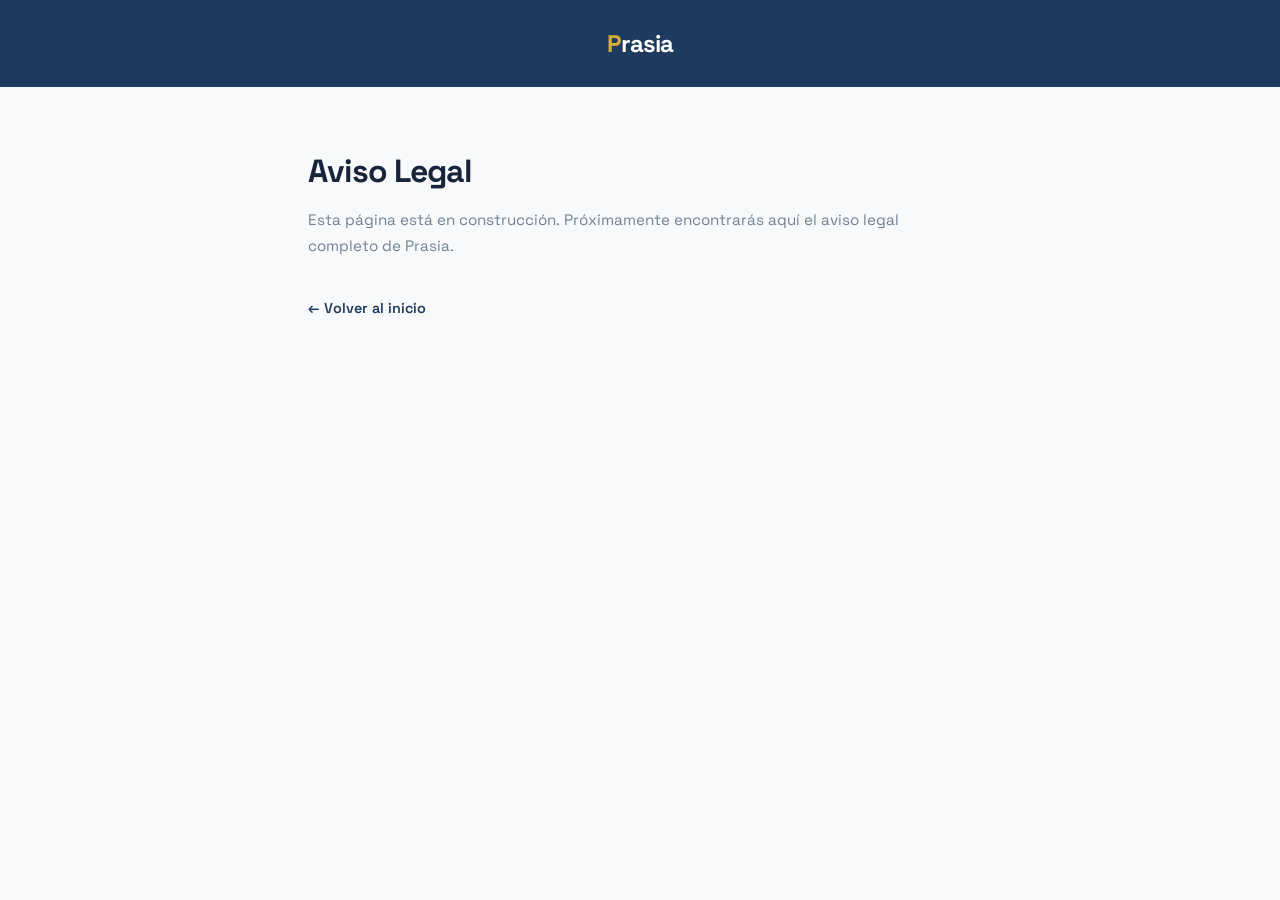
==== legal.html @ a9378dc5 "Initial release of Prasia website v3 Anthropic-inspired cream palette, 2-column hero, dark manifesto" ====
<!DOCTYPE html>
<html lang="es">
<head>
  <meta charset="UTF-8">
  <meta name="viewport" content="width=device-width, initial-scale=1.0">
  <title>Aviso Legal — Prasia</title>
  <link rel="preconnect" href="https://fonts.googleapis.com">
  <link href="https://fonts.googleapis.com/css2?family=Space+Grotesk:wght@400;600;700&display=swap" rel="stylesheet">
  <style>
    :root { --navy: #1E3A5F; --gold: #D4AF37; }
    *, *::before, *::after { box-sizing: border-box; margin: 0; padding: 0; }
    body { font-family: 'Space Grotesk', sans-serif; color: #18243A; background: #F8F9FA; }
    .header {
      background: var(--navy);
      padding: 28px 0;
      text-align: center;
    }
    .header a {
      font-size: 1.5rem;
      font-weight: 700;
      color: white;
      text-decoration: none;
      letter-spacing: -0.04em;
    }
    .header a span { color: var(--gold); }
    .content {
      max-width: 720px;
      margin: 64px auto;
      padding: 0 28px 80px;
    }
    h1 { font-size: 2rem; font-weight: 700; margin-bottom: 8px; letter-spacing: -0.03em; }
    p  { color: #718096; font-size: 0.95rem; line-height: 1.7; margin-top: 16px; }
    .back {
      display: inline-flex;
      align-items: center;
      gap: 8px;
      margin-top: 40px;
      color: var(--navy);
      font-weight: 600;
      font-size: 0.9rem;
      text-decoration: none;
    }
    .back:hover { text-decoration: underline; }
  </style>
</head>
<body>
  <div class="header">
    <a href="index.html"><span>P</span>rasia</a>
  </div>
  <div class="content">
    <h1>Aviso Legal</h1>
    <p>Esta página está en construcción. Próximamente encontrarás aquí el aviso legal completo de Prasia.</p>
    <a href="index.html" class="back">← Volver al inicio</a>
  </div>
</body>
</html>
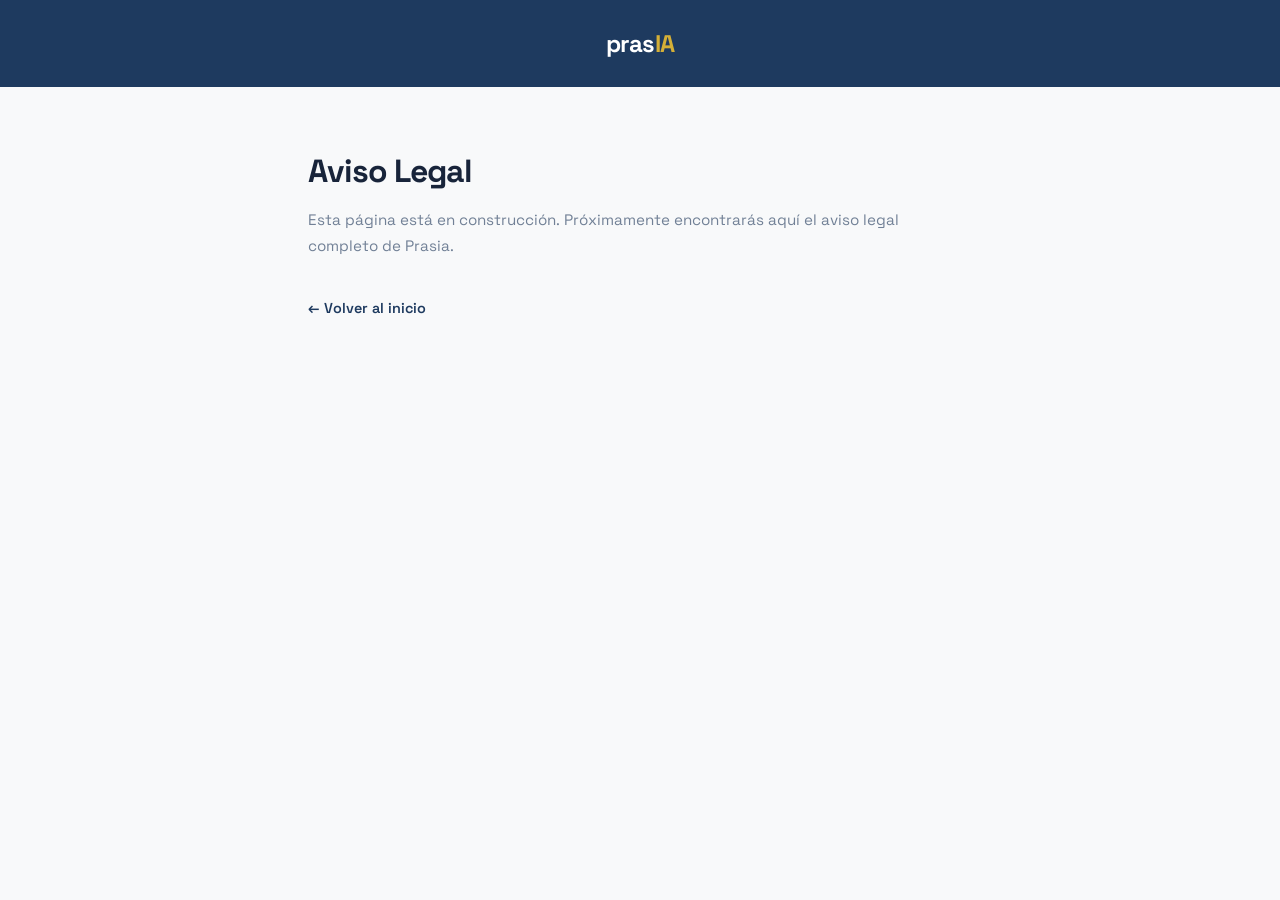
==== commit cf088e77: "Pastel gold palette + prasIA wordmark Soften gold from #D4AF37 to #D4B896 (arena dorada). Logo chang" ====
--- a/legal.html
+++ b/legal.html
@@ -45,7 +45,7 @@
 </head>
 <body>
   <div class="header">
-    <a href="index.html"><span>P</span>rasia</a>
+    <a href="index.html">pras<span style="color:var(--gold)">IA</span></a>
   </div>
   <div class="content">
     <h1>Aviso Legal</h1>
